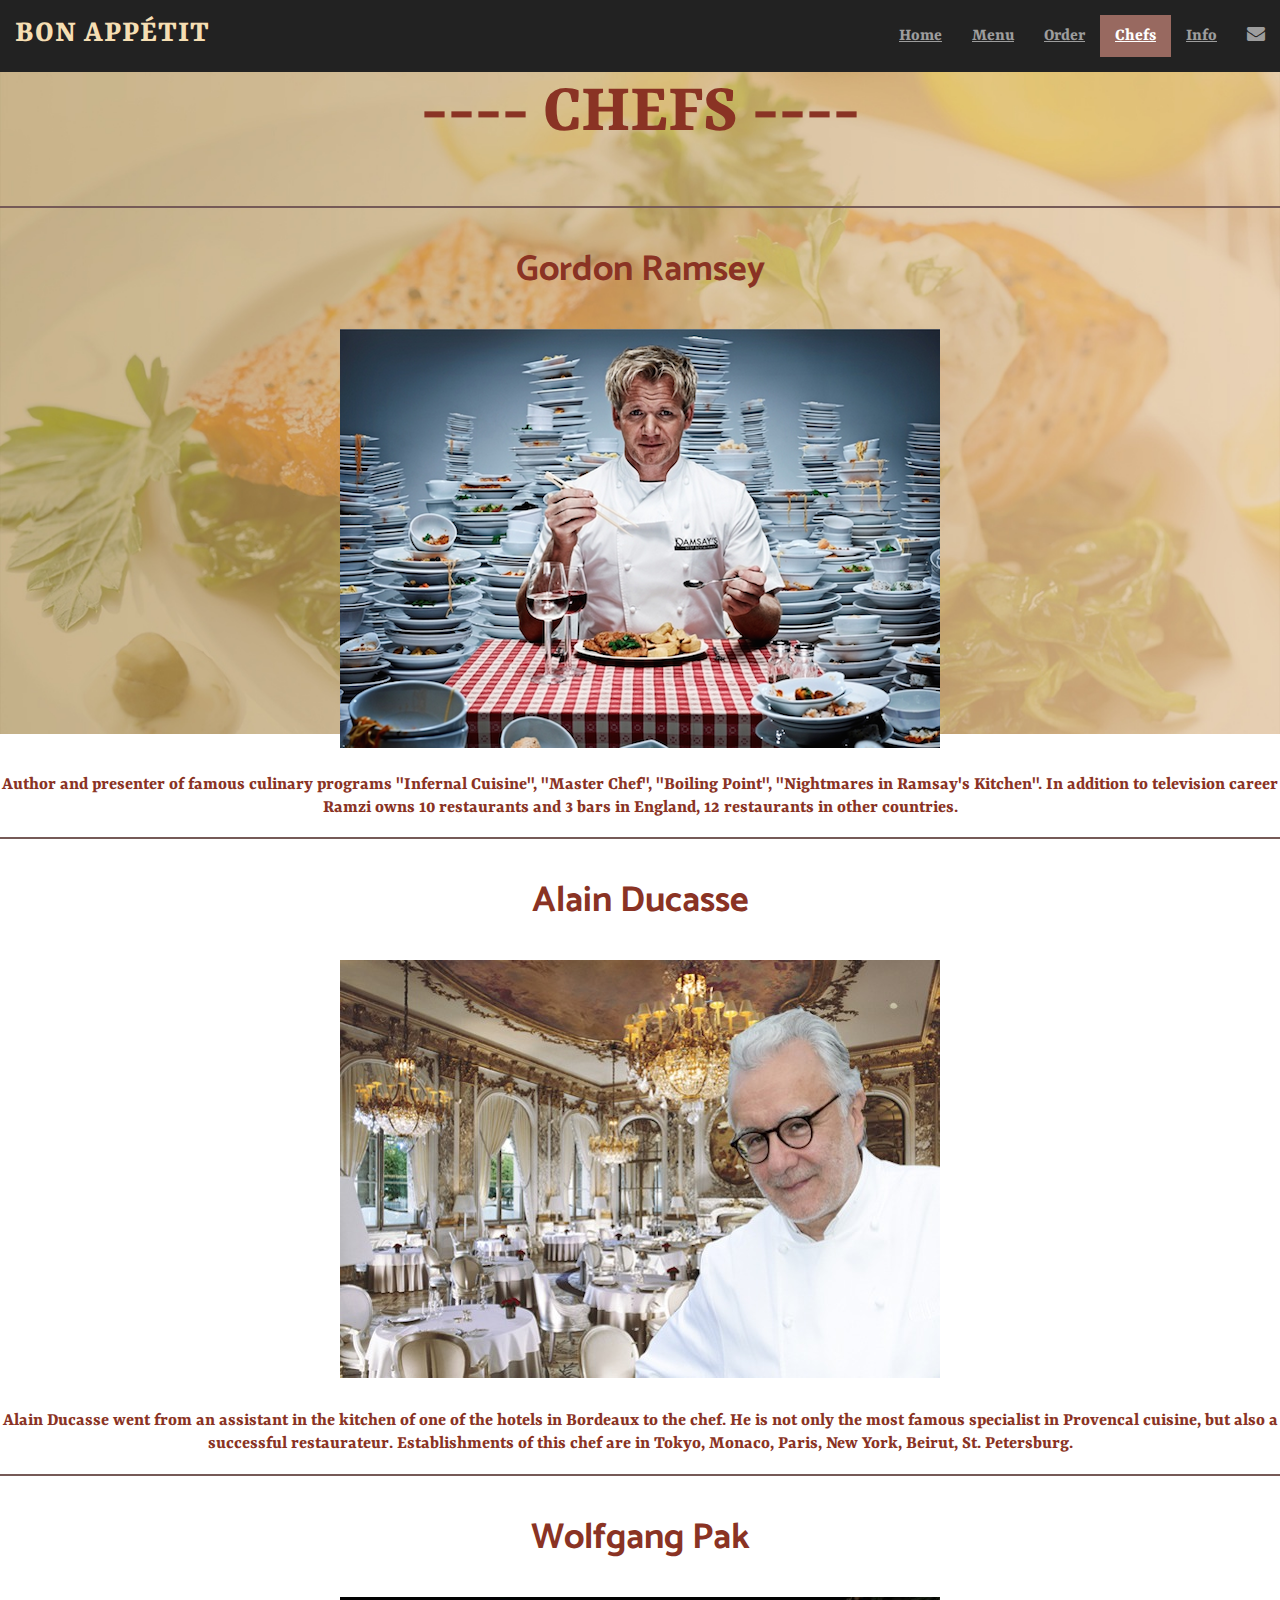
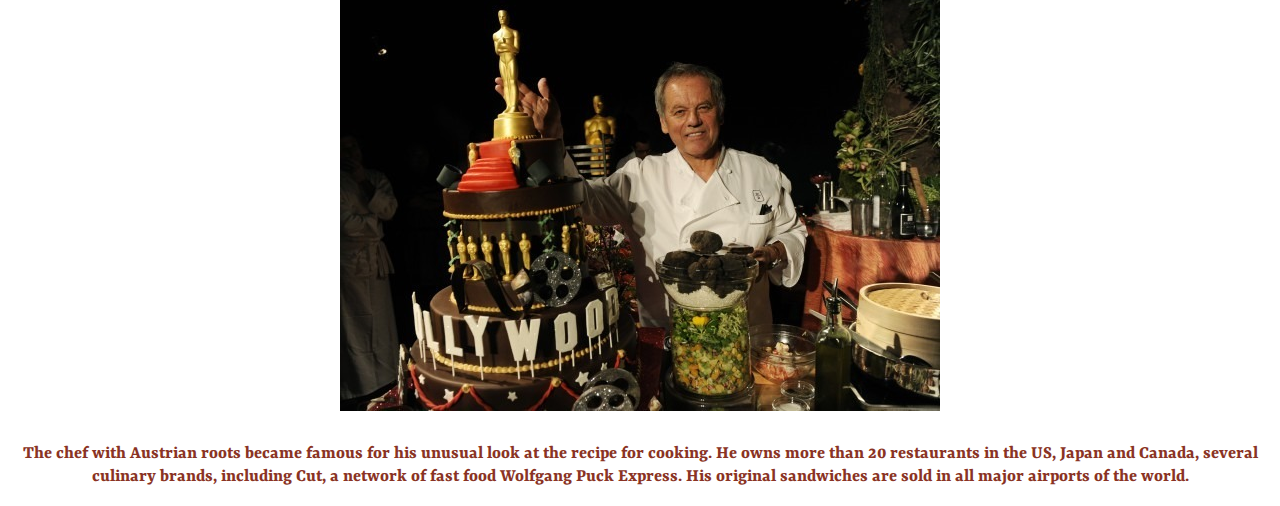
==== chefs.html @ fe82be95 "Add files via upload" ====
<!DOCTYPE html>
<html>
<head>
  <meta charset="utf-8">
  <meta name="viewport" content="width=device-width, initial-scale=1.0">
  <title>Жратва</title>
  <link rel="stylesheet" href="css/main1.css">
  <link rel="stylesheet" href="css/font-awesome.min.css">
  <link rel="stylesheet" href="css/chefs.css">
</head>
<body>
  <div class="navbar navbar-inverse navbar-fixed-top">
    <div class="container">
      <div class="navbar-header">
        <a class="navbar-brand" >BON APPÉTIT</a>
      </div>
      <div class="navbar-collapse collapse">
        <ul class="nav navbar-nav navbar-right">
          <li><a href="./index.html">Home</a></li>
          <li><a href="./menu.html">Menu</a></li>
          <li><a href="./order.html">Order</a></li>
          <li class="active"><a href="./chefs.html">Chefs</a></li>
          <li><a href="./info.html">Info</a></li>
          <li><a href="./mail.html"><i class="fa fa-envelope" aria-hidden="true"></i></a></li>
        </ul>
      </div>
    </div>
  </div>
  <div id="headerwrap">
    <div class="container">
      <div class="row centered">
          <h1>---- CHEFS ----</h1>
      </div>
    </div>
  </div>

 <div>
   <hr>
   <div class="row centered"><h2>Gordon Ramsey</h2>
  <img src="img/pic1.png"></a>
  <h3>Author and presenter of famous culinary programs "Infernal Cuisine",
    "Master Chef", "Boiling Point", "Nightmares in Ramsay's Kitchen".
    In addition to television career Ramzi owns 10 restaurants and 3 bars in England,
    12 restaurants in other countries.</h3>
    <hr>
   <p><h2>Alain Ducasse</h2>
   <img src="img/pic2.jpg"></p>
   <h3>Alain Ducasse went from an assistant in the kitchen of one of the hotels in Bordeaux to the chef.
     He is not only the most famous specialist in Provencal cuisine, but also a successful restaurateur.
      Establishments of this chef are in Tokyo, Monaco, Paris, New York, Beirut, St. Petersburg.</h3>
      <hr>
   <p><h2>Wolfgang Pak</h2>
   <img src="img/pic3.jpg"></p>
   <h3>The chef with Austrian roots became famous for his unusual look at the recipe for cooking.
     He owns more than 20 restaurants in the US, Japan and Canada, several culinary brands,
     including Cut, a network of fast food Wolfgang Puck Express.
     His original sandwiches are sold in all major airports of the world.</h3>
 </div>
 </div>
---- css/main1.css ----
html {
  font-family: sans-serif;
  -webkit-text-size-adjust: 100%;
      -ms-text-size-adjust: 100%;
}
body {
  margin: 0;
}
  -webkit-font-smoothing: antialiased;
  -moz-osx-font-smoothing: grayscale;
}
h1,
.h1,
h2,
.h2,
h3,
.h3 {
  margin-top: 20px;
  margin-bottom: 10px;
}
h4,
.h4,
h5,
.h5,
h6,
.h6 {
  margin-top: 10px;
  margin-bottom: 10px;
}
ul,
ol {
  margin-top: 0;
  margin-bottom: 10px;
}
.container {
  padding-right: 15px;
  padding-left: 15px;
  margin-right: auto;
  margin-left: auto;
}

.nav {
  padding-left: 0;
  margin-bottom: 0;
  list-style: none;
}
.nav > li > a {
  position: relative;
  display: block;
  padding: 10px 15px;
}
.nav > li > a:hover,
.nav > li > a:focus {
  text-decoration: none;
  background-color: #eee;
}
@media (min-width: 768px) {
  .navbar-header {
    float: left;
  }
  .navbar-collapse.collapse {
    display: block ;
    height: auto ;
    padding-bottom: 0;
    overflow: visible ;
  }
  .navbar-collapse.in {
    overflow-y: visible;
  }
  .navbar-fixed-top .navbar-collapse,
  .navbar-static-top .navbar-collapse,
  .navbar-fixed-bottom .navbar-collapse {
    padding-right: 0;
    padding-left: 0;
  }
}
.navbar-fixed-top,
.navbar-fixed-bottom {
  position: fixed;
  right: 0;
  left: 0;
  z-index: 1030;
}
.navbar-fixed-top {
  top: 0;
  border-width: 0 0 1px;
}
@media (max-width: 767px) {
  .navbar-nav .open .dropdown-menu {
    position: static;
    float: none;
    width: auto;
    margin-top: 0;
    background-color: transparent;
    border: 0;
    -webkit-box-shadow: none;
            box-shadow: none;
  }
  .navbar-nav .open .dropdown-menu > li > a:hover,
  .navbar-nav .open .dropdown-menu > li > a:focus {
    background-image: none;
  }
}
  .navbar-nav > li {
    float: left;
  }
  .navbar-right {
    float: right;
    margin-right: -15px;
  }
.navbar-inverse {
  background-color: #222;
  border-color: #080808;
}
.navbar-inverse .navbar-nav > li > a {
  color: #9d9d9d;
}
.navbar-inverse .navbar-nav > .active > a,
.navbar-inverse .navbar-nav > .active > a:hover,
.navbar-inverse .navbar-nav > .active > a:focus {
  color: #fff;
  background-color: #080808;
}
---- css/chefs.css ----
@import url('https://fonts.googleapis.com/css?family=Catamaran|Yrsa');

body {
  background: url(../img/header-bg.jpg) center top no-repeat;
  font-family: "Yrsa";
  font-weith: 300;
  font-size: 16px;
  color: #8A3324;
  background-size: 100%;
  background-attachment:fixed;


  -webkit-font-smoothing: antialiased;
  -webkit-overflow-scrolling: touch;

  margin-top: 70px;
}


h1 {
  font-family: "Yrsa";
  font-weith: 500;
  color: #8A3324;
  font-size: 72px;
}

h2 {
  font-family: "Catamaran";
  color: #8A3324;
  font-size: 36px;
}

p {
  line-height: 28px;
  margin-bottom: 25px;
}

.centered {
  text-align: center;
}

a {
  color: #8A3324;
}

a:hover, a:focus {
  color: #8A3324;
  text-decoration: none;
  outline: 0;
}

hr {
  display: block;
  height: 2px;
  border: 0;
  border-top: 2px solid #755A57;
  margin: 1em 0;
  pedding: 0;
}

.navbar {
  font-weight: 900;
  font-size: 18px;
  padding-top: 15px;
  padding-bottom: 15px;
}

.navbar-inverse {
  background: ##560319;
  border-color: ##560319;
}

.navbar-inverse .navbar-nav > .active > a {
  background-color:#986960;
}

.navbar-inverse .navbar-brand {
  color: #F5DEB3;
  font-weight: bolder;
  font-size: 32px;
  letter-spacing: 1px;
}
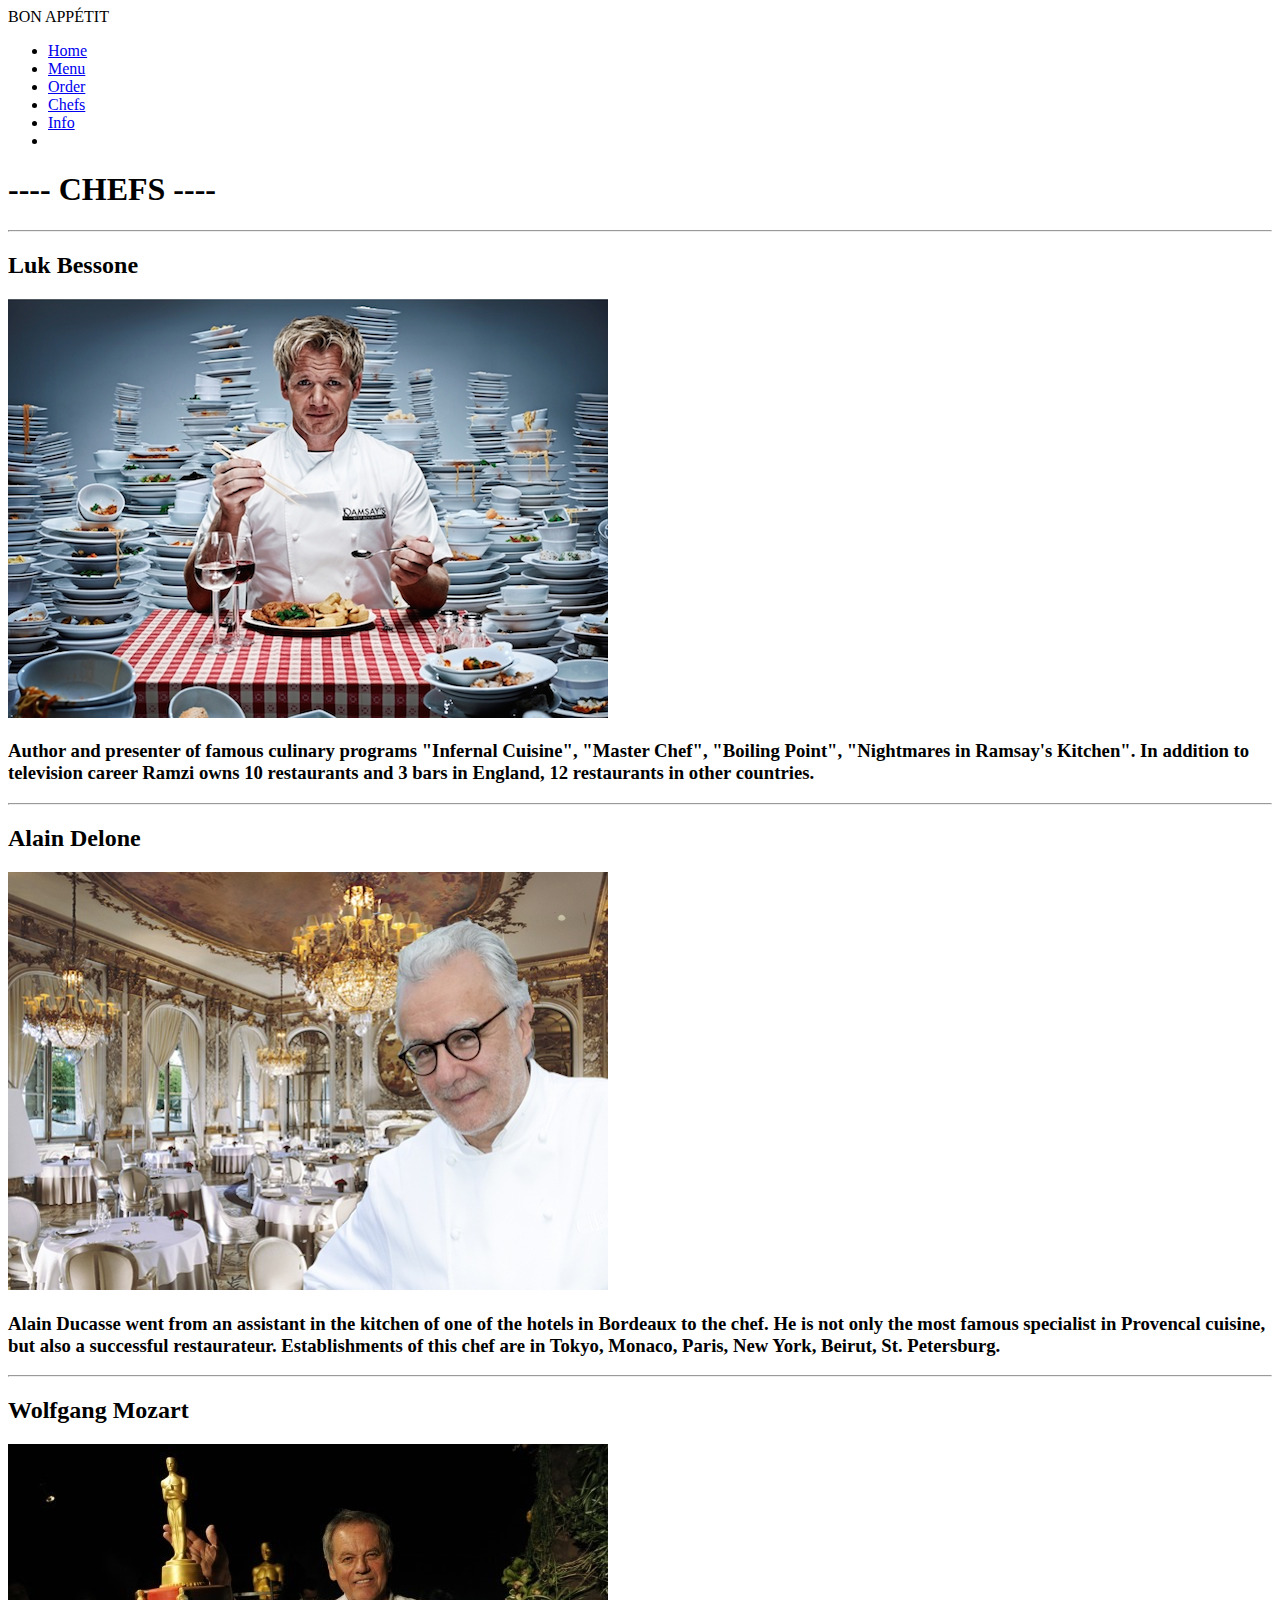
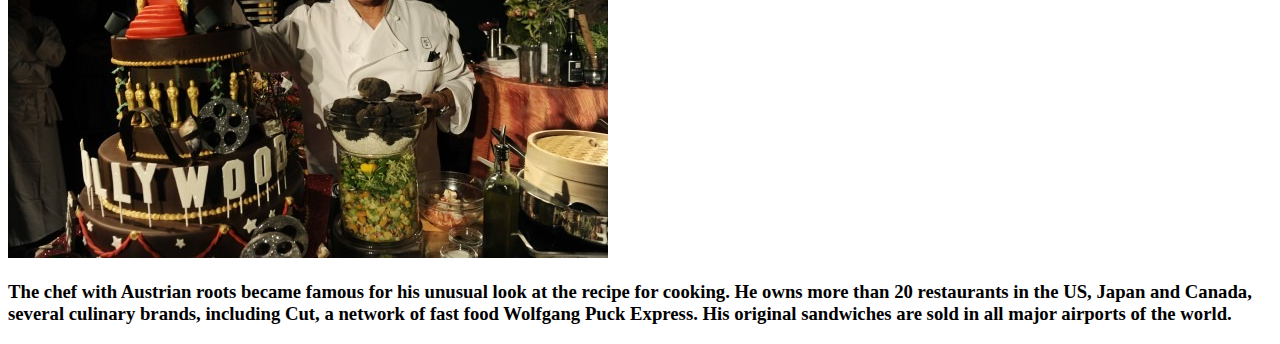
==== commit 65268156: "Add files via upload" ====
--- a/chefs.html
+++ b/chefs.html
@@ -3,7 +3,7 @@
 <head>
   <meta charset="utf-8">
   <meta name="viewport" content="width=device-width, initial-scale=1.0">
-  <title>Жратва</title>
+  <title>Шефи</title>
   <link rel="stylesheet" href="css/main1.css">
   <link rel="stylesheet" href="css/font-awesome.min.css">
   <link rel="stylesheet" href="css/chefs.css">
@@ -12,7 +12,7 @@
   <div class="navbar navbar-inverse navbar-fixed-top">
     <div class="container">
       <div class="navbar-header">
-        <a class="navbar-brand" >BON APPÉTIT</a>
+        <a class="navbar-brand">BON APPÉTIT</a>
       </div>
       <div class="navbar-collapse collapse">
         <ul class="nav navbar-nav navbar-right">
@@ -29,31 +29,39 @@
   <div id="headerwrap">
     <div class="container">
       <div class="row centered">
+        <div class="col-lg-8 col-lg-offset-2">
           <h1>---- CHEFS ----</h1>
       </div>
     </div>
   </div>
-
- <div>
+</div>
    <hr>
-   <div class="row centered"><h2>Gordon Ramsey</h2>
+   <div class="col-lg-8 col-lg-offset-2">
+   <div class="row centered"><h2>Luk Bessone</h2>
   <img src="img/pic1.png"></a>
   <h3>Author and presenter of famous culinary programs "Infernal Cuisine",
     "Master Chef", "Boiling Point", "Nightmares in Ramsay's Kitchen".
     In addition to television career Ramzi owns 10 restaurants and 3 bars in England,
     12 restaurants in other countries.</h3>
     <hr>
-   <p><h2>Alain Ducasse</h2>
+  </div>
+  <div class="col-lg-8 col-lg-offset-2">
+   <div class="row centered"><p><h2>Alain Delone</h2>
    <img src="img/pic2.jpg"></p>
    <h3>Alain Ducasse went from an assistant in the kitchen of one of the hotels in Bordeaux to the chef.
      He is not only the most famous specialist in Provencal cuisine, but also a successful restaurateur.
       Establishments of this chef are in Tokyo, Monaco, Paris, New York, Beirut, St. Petersburg.</h3>
       <hr>
-   <p><h2>Wolfgang Pak</h2>
+    </div>
+    <div class="col-lg-8 col-lg-offset-2">
+   <div class="row centered"><p><h2>Wolfgang Mozart</h2>
    <img src="img/pic3.jpg"></p>
    <h3>The chef with Austrian roots became famous for his unusual look at the recipe for cooking.
      He owns more than 20 restaurants in the US, Japan and Canada, several culinary brands,
      including Cut, a network of fast food Wolfgang Puck Express.
      His original sandwiches are sold in all major airports of the world.</h3>
  </div>
+</div>
  </div>
+ <script src="js/jquery-3.2.1.min.js"></script>
+
